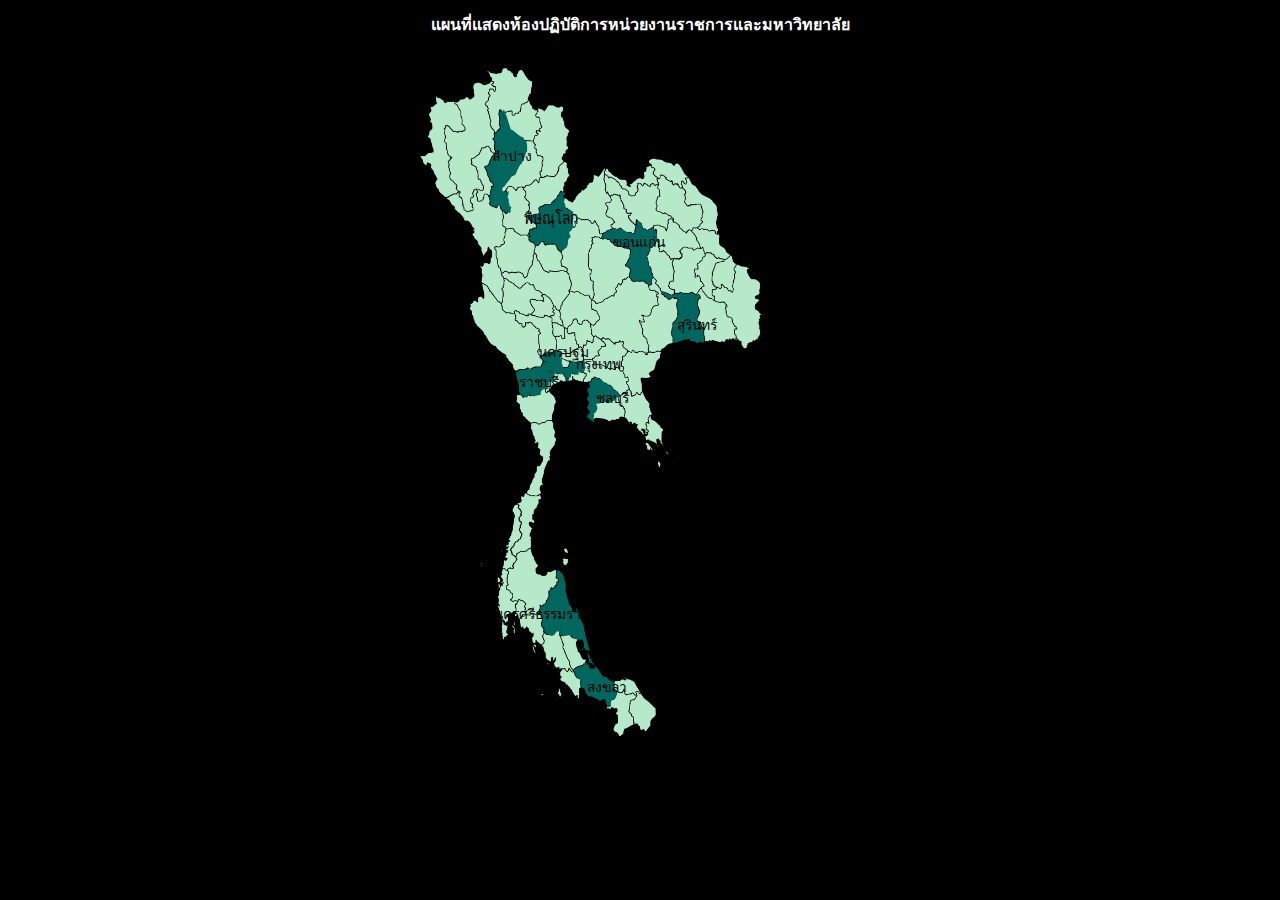
==== index.html @ 4aa404cf "change file name" ====
<!DOCTYPE html>
<html lang="en" >
<head>
  <meta charset="UTF-8">
  <title>CodePen - Interactive map with cities pop up</title>
  <link rel="stylesheet" href="./style.css">
<!-- thank you Anastasia Antonova (https://codepen.io/ArtofSemiology/pen/MWJOpBg) for sharing her code and expain on YT -->
</head>
<body>
<!-- partial:index.partial.html -->
<head><script src="https://ajax.googleapis.com/ajax/libs/jquery/3.5.1/jquery.min.js"></script>
  <link rel="preconnect" href="https://fonts.gstatic.com">
<link href="https://fonts.googleapis.com/css2?family=Kiwi+Maru:wght@300;500&display=swap" rel="stylesheet">

</head>



<body>
  <h1 style="color: white;">แผนที่แสดงห้องปฏิบัติการหน่วยงานราชการและมหาวิทยาลัย</h1>

  <div class="LP-txt hide">
    <h1>ศูนย์วิจัยและพัฒนาการสัตวแพทย์ภาคเหนือตอนบน จังหวัดลำปาง</h1>
    <p>221 หมู่ 6 ตำบลเวียงตาล อำเภอห้างฉัตร จังหวัดลำปาง 52190</p>
    <p>เบอร์โทร 054-830178-9 ต่อ 111, 112</p>
  </div>

  <div class="PN-txt hide">
    <h1>ศูนย์วิจัยและพัฒนาการสัตวแพทย์ภาคเหนือตอนล่าง จังหวัดพิษณุโลก</h1>
    <p>9 หมู่ 15 ตำบลวังทอง อำเภอวังทอง จังหวัดพิษณุโลก 65130</p>
    <p>เบอร์โทร 055-313-138</p>
  </div>

  <div class="KK1-txt hide">
    <h1>ศูนย์วิจัยและพัฒนาการสัตวแพทย์ภาคตะวันออกเฉียงเหนือตอนบน จังหวัดขอนแก่น</h1>
    <p>404 หมู่ 15 ตำบลท่าพระ อำเภอเมือง จังหวัดขอนแก่น 40260</p>
    <p>เบอร์โทร 0-4326-1165 ต่อ 114, 116</p>

  </div>

  <div class="KK2-txt hide">
    <h1>คณะสัตวแพทยศาสตร์ มหาวิทยาลัยขอนแก่น</h1>
    <p>123 ถนนมิตรภาพ ตำบลในเมือง อำเภอเมือง จังหวัดขอนแก่น </p>
    <p>เบอร์โทร 096-927-7223</p>

  </div>
  <div class="BKK-txt hide">
    <h1>สถาบันสุขภาพสัตว์แห่งชาติ</h1>
    <p>เลขที่ 50/2 เกษตรกลาง ถนนพหลโยธิน แขวงลาดยาว เขตจตุจักร กรุงเทพมหานคร 10900 </p>
    <p>เบอร์โทร 025798908-14</p>

  </div>

  <div class="CB-txt hide">
    <h1>ศูนย์วิจัยและพัฒนาการสัตวแพทย์ภาคตะวันออก จังหวัดชลบุรี</h1>
    <p>844 หมู่ 9 ถนนมาบคล้า-หัวกุญแจ ตำบลคลองกิ่ว อำเภอบ้านบึง จังหวัดชลบุรี 20220 </p>
    <p>เบอร์โทร 0-3874-2116-19 ต่อ 108</p>
  </div>

  <div class="NP-txt hide">
    <h1>คณะสัตวแพทยศาสตร์ มหาวิทยาลัยเกษตรศาสตร์ วิทยาเขตกำแพงแสน</h1>
    <p>เลขที่ 1 หมู่ 6 ต.กำแพงแสน อ.กำแพงแสน จ.นครปฐม 73140</p>
    <p>เบอร์โทร 081-986-8018 </p>
  </div>
  <div class="RB-txt hide">
    <h1>ศูนย์วิจัยและพัฒนาการสัตวแพทย์ภาคตะวันตก จังหวัดราชบุรี</h1>
    <p>126 หมู่ 10 ตำบลเขาชะงุ้ม อำเภอโพธาราม จังหวัดราชบุรี 70120 </p>
    <p>เบอร์โทร 0-3291-9575, 0-3291-9576 ต่อ 103, 104, 105 </p>
  </div>
  <div class="SR-txt hide">
    <h1>ศูนย์วิจัยและพัฒนาการสัตวแพทย์ภาคตะวันออกเฉียงเหนือตอนล่าง จังหวัดสุรินทร์</h1>
    <p>291 ม.9 ถ.สุรินทร์-ปราสาท ตำบลนาบัว อำเภอเมือง จังหวัดสุรินทร์ 32000 </p>
    <p>เบอร์โทร 044-513305 ต่อ 111, 044-513306</p>
  </div>
  <div class="NS-txt hide">
    <h1>ศูนย์วิจัยและพัฒนาการสัตวแพทย์ภาคใต้ตอนบน จังหวัดนครศรีธรรมราช</h1>
    <p>124/2 หมู่ 7 ถนนทุ่งสง-ห้วยยอด ตำบลที่วัง อำเภอทุ่งสง จังหวัดนครศรีธรรมราช 80110</p>
    <p>เบอร์โทร 075-770128-9 ต่อ 200,201,202 ,088-7661223</p>
  </div>
  <div class="SK-txt hide">
    <h1>ศูนย์วิจัยและพัฒนาการสัตวแพทย์ภาคใต้ตอนล่าง จังหวัดสงขลา</h1>
    <p>3 ถนนศรีภูวนารถใน ตำบลหาดใหญ่ อำเภอหาดใหญ่ จังหวัดสงขลา 90110 </p>
    <p>เบอร์โทร 074-258337</p>
  </div>
<?xml version="1.0" encoding="utf-8"?>
<!-- Generator: Adobe Illustrator 25.1.0, SVG Export Plug-In . SVG Version: 6.00 Build 0)  -->
<svg version="1.1" id="Layer_1" xmlns="http://www.w3.org/2000/svg" xmlns:xlink="http://www.w3.org/1999/xlink" x="0px" y="0px"
	 viewBox="0 0 1920 1080" style="enable-background:new 0 0 1920 1080;" xml:space="preserve">
<style type="text/css">
	.st0{fill:#01665E;}
	.st1{font-family:'MicrosoftSansSerif';}
	.st2{font-size:21px;}
	.st3{font-size:24.7798px;}
</style>
<image style="overflow:visible;" width="3549" height="5321" xlink:href="[data-uri]" transform="matrix(0.2102 0 0 0.2102 569.3223 -20.6058)">
</image>
<path class="st0 marker-CB" d="M885.47,566.69l-2.32-1.25l-1.43-2.85l0.89-4.1h1.78l1.07-3.56l-3.74-7.13l1.87-1.6v-1.78l1.87-2.67l-1.87-2.22
	v-1.88h-0.98l-0.89-0.89l2.67-7.31l-2.67-7.31l1.87-3.21l1.87-0.89v-7.31l2.32-1.78l1.07-4.63h2.32l1.96-2.14l3.39,1.6l4.46,0.71
	l2.14,2.67l3.92,3.56l3.39,0.36l1.25,2.85l3.39,0.18l3.03,1.07l2.67,5.7l4.63,2.14l2.85,3.03l1.78,4.63l-2.32,1.6
	c0,0-2.14-1.07-2.67-1.07c-0.53,0-2.85,3.21-2.85,3.21l0.18,1.78l-2.5,1.6l-2.5-0.71l-0.89,2.89h-2.49l-1.6,1.39l-3.21-3.21
	l-1.78-0.18l-2.32,1.52l-1.96,0.48l-3.03-0.48l-1.78,1.87l-3.56,0.36h-1.96l1.43,2.32l0.89,3.03l0.36,2.5l-1.78,3.21l-1.6,2.67
	l-2.14,1.07l0.36,4.46l-1.07,2.85l1.07,6.06l-3.39-1.43l-0.18-2.67L885.47,566.69z"/>
<polygon class="st0 marker-BKK" points="851.43,508.77 852.94,502.18 855.35,501.29 855.35,496.48 856.24,496.48 857.66,495.05 859.09,493.98 
	860.34,494.87 861.05,497.37 866.75,497.72 866.75,493.98 871.92,493.98 874.24,494.69 877.27,487.74 878.34,485.6 876.55,485.6 
	876.2,477.41 863.37,479.54 856.42,477.41 855.17,482.93 854.1,485.25 853.56,488.1 845.01,487.92 845.01,492.2 846.44,496.48 
	849.11,498.97 "/>
<polygon class="st0 marker-NP" points="841.27,497.01 841.27,493.98 843.76,493.09 843.76,487.56 841.27,480.61 841.27,474.91 838.77,472.06 
	838.77,462.97 835.03,461.54 831.64,463.15 820.59,463.86 815.96,469.39 812.75,469.39 812.75,473.13 814.89,475.09 816.85,477.41 
	820.77,479.28 822.73,484.36 823.09,489.7 823.8,493.09 827.54,491.13 828.26,494.69 831.11,495.05 836.46,495.94 838.42,497.01 "/>
<path class="st0 marker-RB" d="M775.86,493.09h2.85l3.21-3.21l1.78,1.6l0.71-1.6l2.5,1.6l7.31-3.74c0,0,2.5,2.5,3.21,2.67
	c0.71,0.18,0.71,0.18,0.71,0.18l3.21-2.85h2.14l2.14-1.43h7.84l1.43-3.39l1.6-4.63l3.56,2.14l2.67,3.92v8.73l2.5,1.25l1.6-1.25
	l1.43,1.6l2.67,2.32l-1.6,4.28l0.18,6.77l-4.28,0.71l-3.56-1.25l-0.36,6.59l-1.25,5.88h-7.31l-3.39,3.56l-0.18,4.63l-8.2,1.43
	l-1.78,1.25l-2.67-1.07l-5.17-2.67l-1.6,0.71l0.18,3.03l-2.67,1.96l-3.74-3.21l-2.67-1.25l-1.6-4.99l1.25-3.39l0.36-4.99l-3.39-8.55
	L775.86,493.09z"/>
<path class="st0 marker-KK1" d="M904.18,290.1l1.25-6.42l4.1-1.6l4.28-3.03l3.92-1.25l1.78-1.78l1.96-1.07l6.42,2.85l3.03-1.96l3.21,1.78
	l4.63,2.5l3.22,2.41h4.8l3.21,2.05l2.85-0.53l1.6-2.67l0.89-4.63l1.07-7.13v-5.88l5.52,4.1c0,0,1.96,6.06,2.14,6.59
	c0.18,0.53,1.25,2.5,3.21,2.5s2.67,1.78,2.67,1.78l3.74-0.36c0,0,3.39-2.14,4.81-2.67c1.43-0.53,2.14,1.78,2.14,2.5
	s1.96,2.5,1.96,2.5l1.07-1.07l0.71-0.89c0,0-0.18,2.5,0,3.56s-0.36,1.25,0,2.67s1.78,3.21,1.78,4.1c0,0.89,0.53,2.67,0,3.92
	c-0.53,1.25-1.25,1.6-1.96,2.67c-0.71,1.07-1.96,4.46-1.96,4.46l-3.21,1.78l-4.99,2.32l0.89,4.46c0,0-1.78,3.92-2.32,4.28
	c-0.53,0.36-2.5,1.78-2.85,2.85c-0.36,1.07,0,2.5,0.36,3.03c0.36,0.53,1.78,3.03,2.14,4.46s0.89,5.17,0.89,6.42s0.18,3.74,0.89,5.17
	c0.71,1.43,2.32,3.56,2.32,4.28c0,0.71,1.6,6.77,1.6,6.77s1.43,3.74,1.25,3.74c-0.18,0-1.43,0.71-2.14,2.32
	c-0.71,1.6,0.89,4.46,0.89,4.46s-0.71,2.85-1.07,3.56c-0.36,0.71-6.59-2.5-6.59-2.5s0.18,0-2.5-1.96c-2.67-1.96-0.18-2.5-2.67-1.96
	c-2.5,0.53-8.73,1.07-8.73,1.07s-3.74-0.53-4.28-0.36c-0.53,0.18-6.59-4.63-6.59-4.63s1.25-4.46,1.78-5.35s3.03-5.52,3.03-5.52
	l-3.03-5.17l-5.33-1.25c0,0,3.07-5.88,3.31-6.59c0.24-0.71-1.01-5.88-1.01-5.88l3.92-10.34l-0.36-5.88l-4.1-0.71
	c0,0-2.14,0-2.67,0.36c-0.53,0.36-4.28-0.36-6.59-0.36s-5.17-0.89-5.17-0.89s-3.39-0.36-4.1-0.36c-0.71,0-3.21-3.39-3.21-3.39
	l-3.39-5.7l-1.25-0.71l-6.59-0.89h-3.92L904.18,290.1z"/>
<path class="st0 marker-PN" d="M842.87,310.42l1.6-3.39l4.1-2.5l1.96-5.17v-3.92l1.25-4.99l3.21-1.96l-1.96-4.1l-0.53-3.92l2.5-0.71l1.6-3.39
	l3.39-3.39l-1.6-0.89l-0.18-1.96l0.36-1.78h-1.07l1.25-11.41l-0.18-3.21v-3.39l-2.85-1.07c0,0-3.74-1.96-4.28-2.5
	c-0.53-0.53-2.32-0.89-2.32-0.89l-1.78-0.89l-1.43-7.13l-1.78-2.5l1.6-2.85l-0.36-2.5l-2.5-2.32l3.56-6.59h-1.78l-1.78-1.43v3.56
	l-3.03,1.25c0,0,0.36,1.25,0,2.14c-0.36,0.89-0.71,1.78-1.96,2.67c-1.25,0.89-3.74,3.74-4.46,4.28c-0.71,0.53-2.5,1.96-2.5,1.96v2.5
	c0,0-5.88,1.43-6.42,1.78c-0.53,0.36-3.92-0.71-3.92-0.71l-6.24,3.39c0,0-1.25,0-1.78,0.36c-0.53,0.36,0.53,2.67,0,3.92
	c-0.53,1.25,0.53,4.28-0.89,5.17c-1.43,0.89-3.56,3.39-3.56,3.39s-3.03-0.89-3.56-0.71c-0.53,0.18-6.42,1.43-6.42,1.43l-4.46,0.71
	l9.98,8.29l4.81,3.83l1.96,6.59l-5.7,1.25c0,0-0.89-0.18-1.96,0.36c-1.07,0.53-5.7,1.96-6.59,3.56c-0.89,1.6-0.18,4.28,0.18,4.81
	c0.36,0.53,4.63,2.5,4.1,3.21c-0.53,0.71-1.96,5.7-1.43,6.77c0.53,1.07,5.52,5.17,6.24,5.17s1.96-2.85,3.56-3.56
	c1.6-0.71,3.39-3.21,4.1-3.74c0.71-0.53,2.32-1.07,4.28,0.53c1.96,1.6,4.46,2.85,4.99,2.85c0.53,0,6.95-0.71,6.95-0.71
	s3.03,2.14,3.21,2.67c0.18,0.53,2.5-2.5,3.92-0.71C837.7,299.72,842.87,310.42,842.87,310.42z"/>
<path class="st0 marker-LP" d="M761.43,252.5l2.14-1.96v-4.28l1.07-3.74l-3.21-0.71c0,0,1.07-3.21,0-3.74c-1.07-0.53-0.89-3.74-0.89-3.74
	l-0.01-3.03l-1.77-3.92l0.89-2.14l0.71-1.78l0.18-4.46l-2.5,0.71l-1.6,1.43c0,0-3.21-1.25-3.92-1.43c-0.71-0.18-1.78-3.03-1.78-3.03
	l0.71-3.74l2.32-0.71l3.92-5.52l4.46-5.52l1.6-3.03l0.89-1.96l1.78-1.07h2.32l2.5-1.78l2.14-5.35l4.1-8.91l2.67-1.6l2.5-6.24
	l2.14-4.28l2.14-6.59l1.6-1.96v-3.74v-5.52l-1.07-5.7l-2.32-0.89l-2.32-4.99l-4.46-1.96c0,0-4.46-3.39-5.17-3.92
	s-2.32-1.43-2.32-1.43l-2.85-3.03c0,0-1.07-0.53-1.6-0.71s-2.85-2.14-2.85-2.14l-5.88-18.53l-2.32-6.42l-2.32-4.63l-2.32,4.81
	l2.5,5.7c0,0,1.25,4.28,0.36,5.88c-0.89,1.6-1.25,6.77-0.71,7.31s0,7.49,0,7.49l-2.14,0.53l-4.28,3.74l-1.07,0.53
	c0,0-0.18,0.53-0.71,1.78s1.25,11.23,1.25,11.23s-1.98,7.49-1.35,8.73c0.63,1.25,0.99,6.06,0.81,7.31c-0.18,1.25,0.53,4.1,0,4.28
	c-0.53,0.18-3.21,2.14-3.21,2.14h-1.43c0,0,0.36,1.96-0.71,3.74c-1.07,1.78-2.67,6.24-2.67,6.24l-2.5,3.92l-5.17,1.78l3.03,9.62
	l3.74,4.99c0,0,1.6,3.21,2.14,4.46c0.53,1.25,2.32,2.14,2.67,3.56c0.36,1.43,2.32,6.24,2.32,6.24l-2.5,2.32l-0.36,2.85
	c0,0-0.53,2.32-1.25,3.74c-0.71,1.43,0.18,6.95-0.53,6.59c-0.71-0.36-1.96,1.25-1.96,1.96c0,0.71,0.36,8.02,0.36,8.02l5.88,5.35
	l4.46-1.43l1.78-2.67l5.17,0.36c0,0,0.53,4.63,0.53,5.35s1.78,2.85,1.78,2.85L761.43,252.5z"/>
<path class="st0 marker-SR" d="M1010.22,449.25l0.89-5.17l-1.96-6.95v-4.99l1.96-4.99v-6.95l6.24-7.49l1.43-3.56v-4.81c0,0,1.96-2.14,1.25-2.5
	c-0.71-0.36-2.49-1.43-2.49-2.5s-0.53-9.62-0.53-9.62l2.14-4.63l-1.78-3.39l-2.68-1.6h-4.27l-4.46,1.6h-4.46l-5.35-6.59l-1.6-0.71
	v-2.14l7.13,2.5l6.95,2.67c0,0,3.21-1.25,3.74-1.43s3.21-0.89,3.74-0.89s4.81,0.71,4.81,0.71v-1.96c0,0,2.5-1.07,3.21-0.36
	c0.71,0.71,2.67,1.25,4.46,1.25c1.78,0,7.66,0,7.66,0l1.78-1.78l2.85,2.32l6.42,1.25l3.39,1.07v2.32l-2.85,1.78l-0.36,2.5l-1.6,3.92
	l1.78,8.2l1.25,5.7c0,0,0.18,2.14,0,3.03s-3.21,4.46-3.56,5.7s0,5.35,0.71,5.88c0.71,0.53,3.56,2.32,3.56,2.32l1.07,1.78l1.07,4.46
	c0,0,2.5,1.78,2.67,2.5s1.25,2.85,1.25,2.85s-0.53,4.63,0,5.88s1.78,11.76,1.78,11.76l-2.32,1.07l-2.85-1.96l-2.67-0.18l-0.71,1.25
	l-0.53,0.89c0,0-1.96,1.07-2.67,0c-0.71-1.07-2.14-3.03-2.14-3.03l-2.14,0.89l-3.21-1.07l-3.03-2.85c-2.14,0-3.92-0.89-4.81-0.36
	c-0.89,0.53-1.43,1.43-1.43,1.43s-3.39,0.18-4.1,0.53s-1.07,0.18-1.43,0.89s-3.03,1.07-3.03,1.07l-4.28,2.14L1010.22,449.25z"/>
<path class="st0 marker-NS" d="M883.8,917.66L880,916h-3.33v1.66v-4.04l1.9-3.09l-1.9-3.56v-4.75l-1.9-1.9h-2.38h-3.56h-3.33l-5.94-2.61
	l-1.66-3.8c0,0-2.85,0.71-3.8,0s-2.85,0-3.8,0c-0.95,0-5.23,0.95-5.23,0.95l-1.66,0.71l-1.9-1.98v-5.86h-6.42h-1.9l-2.14,3.56
	l-1.9,2.14l-2.38,0.95l-2.38-0.71l-1.66-0.71l-3.33-1.43v-2.38l-2.38-6.42l-1.66-2.14v-4.51l1.19-4.28l0.24-6.18l-3.09-1.43
	l-3.09-4.04l2.38-5.23l0.48-4.28h2.61l4.04-1.9l1.66-1.9l0.95-2.61l1.43-2.38l1.9-6.42l0.48-6.89l3.33-4.28h4.99l1.43-3.09l1.66-3.8
	l0.95-2.38l0.48-4.04v-2.38l-2.38-3.56l0.71-6.65h3.09c0,0,2.61,3.33,2.61,4.04s1.66,4.51,1.66,5.23s0.48,3.8,0.71,4.51
	c0.24,0.71,1.66,1.19,1.43,3.09c-0.24,1.9,0.48,4.04,0,4.75c-0.48,0.71,0,2.14,0,2.14s-1.19,3.56,0,5.7c1.19,2.14,1.9,6.42,1.9,6.42
	s0,0.48,0.95,3.8s2.14,8.32,2.14,8.32l2.38,2.61l1.66,3.33c0,0,0.24,0.71,0.95,3.09s1.43,4.04,1.43,4.04l3.33,2.61l2.38-0.71
	l1.66-3.33v-3.09c0,0,1.9,2.85,1.9,4.28c0,1.43,0.48,2.14,0.48,4.28s-0.48,2.14,0.71,4.51c1.19,2.38,2.38,4.04,3.33,6.42
	s1.66,2.61,1.9,4.51c0.24,1.9,2.61,13.78,2.61,13.78L883.8,917.66z"/>
<path class="st0 marker-SK" d="M912.32,1003.68l3.56-2.14v-7.37l2.61-2.14h2.38l2.85-4.75l1.43-4.99l-2.14-3.8l-1.43-3.56l-0.24-4.99
	l0.48-3.33l-3.09,0.95l-5.23-5.23l-3.33-2.14h-5.47l-5.7-10.93l-4.04-6.42l-3.09,3.56l-4.75,0.95l-4.51-4.51v-3.09l-1.66-2.38
	c0,0-1.43,1.9-1.66,2.85c-0.24,0.95-2.14,1.43-2.14,1.43s-1.43,0.48-2.85,0.95c-1.43,0.48-3.09,1.19-5.94,1.9
	c-2.85,0.71-2.85,0.71-2.85,0.71l-2.14,4.04c0,0,0.95,4.04,1.66,4.51c0.71,0.48,1.43,4.04,1.43,4.75c0,0.71,4.04,2.61,4.04,2.61
	l4.28,3.8c0,0,0.48,2.14,0.48,3.8c0,1.66-0.71,3.33-0.71,4.51s4.04,3.09,4.04,3.09s0.48,0,1.43,1.9c0.95,1.9,4.51,3.8,3.8,4.99
	c-0.71,1.19,0,3.09,0,3.09l4.04,0.71l4.28,0.24l-0.95,2.14l3.09,0.24c2.38,0,2.85,2.61,2.85,2.61s2.85,0.71,3.56,0.24
	c0.71-0.48,3.33-2.14,3.33-2.14l0.48-2.38l2.14,1.66l0.24,1.43l1.9,0.71l1.9,2.14c0,0,0.71,0.71,1.19,2.14
	c0.48,1.43,0.95,3.8,0.95,3.8L912.32,1003.68z"/>
<text transform="matrix(1 0 0 1 918.3135 303.2402)" class="st1 st2">ขอนแก่น</text>
<text transform="matrix(1 0 0 1 1016.614 430.1584)" class="st1 st2">สุรินทร์</text>
<text transform="matrix(1 0 0 1 893.5796 540)" class="st1 st2">ชลบุรี</text>
<text transform="matrix(1 0 0 1 862.4023 489.0892)" class="st1 st2">กรุงเทพ</text>
<text transform="matrix(1 0 0 1 805.3115 470.7262)" class="st1 st2">นครปฐม</text>
<text transform="matrix(1 0 0 1 775.8614 515.8911)" class="st1 st2">ราชบุรี</text>
<text transform="matrix(1 0 0 1 738.9008 869.5916)" class="st1 st2">นครศรีธรรมราช</text>
<text transform="matrix(1 0 0 1 879.1572 980.4946)" class="st1 st2">สงขลา</text>
<text transform="matrix(0.8475 0 0 1 783.3784 268.5762)" class="st1 st3">พิษณุโลก</text>
<text transform="matrix(1 0 0 1 735.544 173.6337)" class="st1 st2">ลำปาง</text>
</svg>



</body>
<!-- partial -->
  <script  src="./script.js"></script>

</body>
</html>
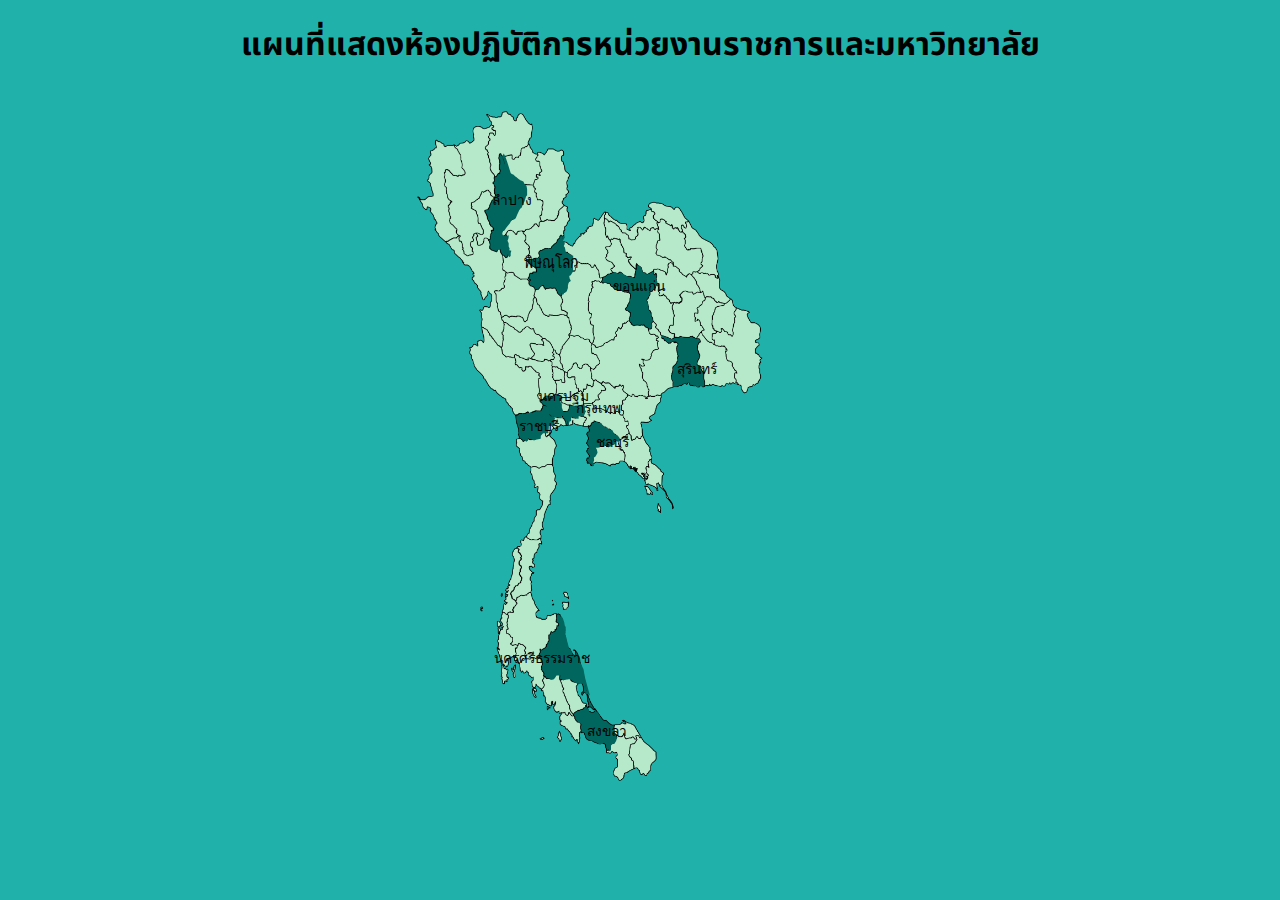
==== commit 398e0026: "minor" ====
--- a/index.html
+++ b/index.html
@@ -9,76 +9,78 @@
 <body>
 <!-- partial:index.partial.html -->
 <head><script src="https://ajax.googleapis.com/ajax/libs/jquery/3.5.1/jquery.min.js"></script>
-  <link rel="preconnect" href="https://fonts.gstatic.com">
-<link href="https://fonts.googleapis.com/css2?family=Kiwi+Maru:wght@300;500&display=swap" rel="stylesheet">
+
+<link rel="preconnect" href="https://fonts.googleapis.com">
+<link rel="preconnect" href="https://fonts.gstatic.com" crossorigin>
+<link href="https://fonts.googleapis.com/css2?family=Noto+Sans+Thai:wght@500&display=swap" rel="stylesheet">
 
 </head>
 
 
 
 <body>
-  <h1 style="color: white;">แผนที่แสดงห้องปฏิบัติการหน่วยงานราชการและมหาวิทยาลัย</h1>
+  <h1 style="color: Black; font-family:'Noto Sans Thai', sans-serif ;" > แผนที่แสดงห้องปฏิบัติการหน่วยงานราชการและมหาวิทยาลัย</h1>
 
   <div class="LP-txt hide">
-    <h1>ศูนย์วิจัยและพัฒนาการสัตวแพทย์ภาคเหนือตอนบน จังหวัดลำปาง</h1>
+    <h2>ศูนย์วิจัยและพัฒนาการสัตวแพทย์ภาคเหนือตอนบน จังหวัดลำปาง</h2>
     <p>221 หมู่ 6 ตำบลเวียงตาล อำเภอห้างฉัตร จังหวัดลำปาง 52190</p>
     <p>เบอร์โทร 054-830178-9 ต่อ 111, 112</p>
   </div>
 
   <div class="PN-txt hide">
-    <h1>ศูนย์วิจัยและพัฒนาการสัตวแพทย์ภาคเหนือตอนล่าง จังหวัดพิษณุโลก</h1>
+    <h2>ศูนย์วิจัยและพัฒนาการสัตวแพทย์ภาคเหนือตอนล่าง จังหวัดพิษณุโลก</h2>
     <p>9 หมู่ 15 ตำบลวังทอง อำเภอวังทอง จังหวัดพิษณุโลก 65130</p>
     <p>เบอร์โทร 055-313-138</p>
   </div>
 
   <div class="KK1-txt hide">
-    <h1>ศูนย์วิจัยและพัฒนาการสัตวแพทย์ภาคตะวันออกเฉียงเหนือตอนบน จังหวัดขอนแก่น</h1>
+    <h2>ศูนย์วิจัยและพัฒนาการสัตวแพทย์ภาคตะวันออกเฉียงเหนือตอนบน จังหวัดขอนแก่น</h2>
     <p>404 หมู่ 15 ตำบลท่าพระ อำเภอเมือง จังหวัดขอนแก่น 40260</p>
     <p>เบอร์โทร 0-4326-1165 ต่อ 114, 116</p>
 
   </div>
 
   <div class="KK2-txt hide">
-    <h1>คณะสัตวแพทยศาสตร์ มหาวิทยาลัยขอนแก่น</h1>
+    <h2>คณะสัตวแพทยศาสตร์ มหาวิทยาลัยขอนแก่น</h2>
     <p>123 ถนนมิตรภาพ ตำบลในเมือง อำเภอเมือง จังหวัดขอนแก่น </p>
     <p>เบอร์โทร 096-927-7223</p>
 
   </div>
   <div class="BKK-txt hide">
-    <h1>สถาบันสุขภาพสัตว์แห่งชาติ</h1>
+    <h2>สถาบันสุขภาพสัตว์แห่งชาติ</h2>
     <p>เลขที่ 50/2 เกษตรกลาง ถนนพหลโยธิน แขวงลาดยาว เขตจตุจักร กรุงเทพมหานคร 10900 </p>
     <p>เบอร์โทร 025798908-14</p>
 
   </div>
 
   <div class="CB-txt hide">
-    <h1>ศูนย์วิจัยและพัฒนาการสัตวแพทย์ภาคตะวันออก จังหวัดชลบุรี</h1>
+    <h2>ศูนย์วิจัยและพัฒนาการสัตวแพทย์ภาคตะวันออก จังหวัดชลบุรี</h2>
     <p>844 หมู่ 9 ถนนมาบคล้า-หัวกุญแจ ตำบลคลองกิ่ว อำเภอบ้านบึง จังหวัดชลบุรี 20220 </p>
     <p>เบอร์โทร 0-3874-2116-19 ต่อ 108</p>
   </div>
 
   <div class="NP-txt hide">
-    <h1>คณะสัตวแพทยศาสตร์ มหาวิทยาลัยเกษตรศาสตร์ วิทยาเขตกำแพงแสน</h1>
+    <h2>คณะสัตวแพทยศาสตร์ มหาวิทยาลัยเกษตรศาสตร์ วิทยาเขตกำแพงแสน</h2>
     <p>เลขที่ 1 หมู่ 6 ต.กำแพงแสน อ.กำแพงแสน จ.นครปฐม 73140</p>
     <p>เบอร์โทร 081-986-8018 </p>
   </div>
   <div class="RB-txt hide">
-    <h1>ศูนย์วิจัยและพัฒนาการสัตวแพทย์ภาคตะวันตก จังหวัดราชบุรี</h1>
+    <h2>ศูนย์วิจัยและพัฒนาการสัตวแพทย์ภาคตะวันตก จังหวัดราชบุรี</h2>
     <p>126 หมู่ 10 ตำบลเขาชะงุ้ม อำเภอโพธาราม จังหวัดราชบุรี 70120 </p>
     <p>เบอร์โทร 0-3291-9575, 0-3291-9576 ต่อ 103, 104, 105 </p>
   </div>
   <div class="SR-txt hide">
-    <h1>ศูนย์วิจัยและพัฒนาการสัตวแพทย์ภาคตะวันออกเฉียงเหนือตอนล่าง จังหวัดสุรินทร์</h1>
+    <h2>ศูนย์วิจัยและพัฒนาการสัตวแพทย์ภาคตะวันออกเฉียงเหนือตอนล่าง จังหวัดสุรินทร์</h2>
     <p>291 ม.9 ถ.สุรินทร์-ปราสาท ตำบลนาบัว อำเภอเมือง จังหวัดสุรินทร์ 32000 </p>
     <p>เบอร์โทร 044-513305 ต่อ 111, 044-513306</p>
   </div>
   <div class="NS-txt hide">
-    <h1>ศูนย์วิจัยและพัฒนาการสัตวแพทย์ภาคใต้ตอนบน จังหวัดนครศรีธรรมราช</h1>
+    <h2>ศูนย์วิจัยและพัฒนาการสัตวแพทย์ภาคใต้ตอนบน จังหวัดนครศรีธรรมราช</h2>
     <p>124/2 หมู่ 7 ถนนทุ่งสง-ห้วยยอด ตำบลที่วัง อำเภอทุ่งสง จังหวัดนครศรีธรรมราช 80110</p>
     <p>เบอร์โทร 075-770128-9 ต่อ 200,201,202 ,088-7661223</p>
   </div>
   <div class="SK-txt hide">
-    <h1>ศูนย์วิจัยและพัฒนาการสัตวแพทย์ภาคใต้ตอนล่าง จังหวัดสงขลา</h1>
+    <h2>ศูนย์วิจัยและพัฒนาการสัตวแพทย์ภาคใต้ตอนล่าง จังหวัดสงขลา</h2>
     <p>3 ถนนศรีภูวนารถใน ตำบลหาดใหญ่ อำเภอหาดใหญ่ จังหวัดสงขลา 90110 </p>
     <p>เบอร์โทร 074-258337</p>
   </div>
--- a/style.css
+++ b/style.css
@@ -1,18 +1,25 @@
 body{
-  background-color: black;
+  background-color: lightseagreen;
+  text-align: center;
+  font-family: 'font-family: 'Noto Sans Thai', sans-serif;
 }
 
 p{
-  font-family: 'Kiwi Maru', serif;
-font-weight: 300;
+  font-family: 'Noto Sans Thai', sans-serif;
+font-weight: 400;
   
   
 }
 
 h1{
-   text-align: center;
-  font-family: 'Kiwi Maru', serif;
-  font-size: 16px;
+  text-align: center;
+ font-family: 'font-family: 'Noto Sans Thai', sans-serif;
+ font-size: 25px;
+}
+h2{
+  text-align: center;
+ font-family: 'font-family: 'Noto Sans Thai', sans-serif;
+ font-size: 18px;
 }
 
 .hide{
@@ -24,7 +31,7 @@
   margin: 0 auto;
 padding: 10px 20px;
   border: 1px solid #644666;
-  font-size: 12px;
+  font-size: 18px;
 }
 
 .LP-txt{
@@ -42,7 +49,7 @@
   left: 9%;
 }
 .KK2-txt{
-  top: 25%;
+  top: 18%;
   left: 50%;
 }
 
